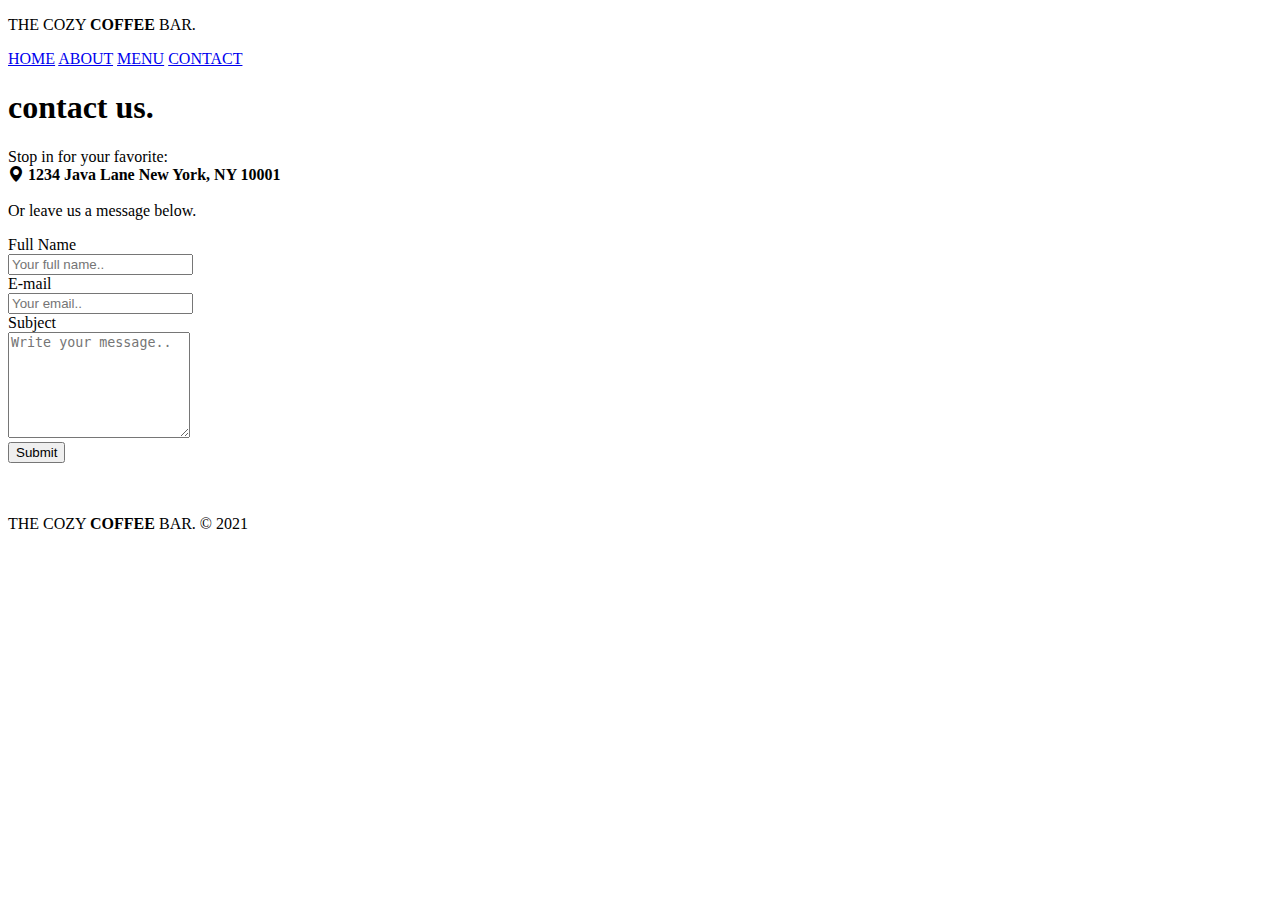
==== contact.html @ 7c9c13d2 "Add files via upload" ====
<!DOCTYPE html>
<html>
    <head>
        <meta name="viewport" content="width=device-width, initial-scale=1.0">
        <link rel="stylesheet" href="../css/contact.css">
        <!--Google Fonts-->
        <link href="https://fonts.googleapis.com/css2?family=Sanchez&family=Spartan:wght@800;900&display=swap" rel="stylesheet">  
        <link rel="stylesheet" href="https://cdn.jsdelivr.net/npm/bootstrap-icons@1.6.1/font/bootstrap-icons.css">
        <!--Title-->
        <title> THE COZY COFFEE BAR.</title>
    </head>
    <body>
        
 <!--Navigation Container-->
 <div class="container">
    <!--Logo-->
   <div class="logo">
       <p>THE COZY <b>COFFEE</b> BAR.</p>
    </div>
    <!--Navigation Links-->
    <div class="navigation">
        <a href="../index.html">HOME</a>
        <a href="../about.html">ABOUT</a>
        <a href="../menu.html">MENU</a>
        <a href="../contact.html">CONTACT</a>
    </div>
</div>

<!--Contact/Location-->
<div class="contact">
      <h1>contact us.</h1>
      <p>Stop in for your favorite: 
          <br>
          <i class="bi bi-geo-alt-fill"></i><b> 1234 Java Lane New York, NY 10001</b>
        <br>
        <br>
        Or leave us a message below.</p>
      <form action="action_page.php">
        <label for="fname">Full Name</label>
        <br>
        <input type="text" id="fname" name="firstname" placeholder="Your full name.."><br>
        <label for="email">E-mail</label>
        <br>
        <input type="text" id="email" name="email" placeholder="Your email.."><br>
        <label for="subject">Subject</label>
        <br>
        <textarea id="subject" name="subject" placeholder="Write your message.." style="height:100px"></textarea><br>
        <input type="submit" value="Submit">
      </form>
  </div>
</div>
<br>
<br>
  <!--Footer-->
  <div class="footer">
    <p>THE COZY <b>COFFEE</b> BAR. &copy; 2021</p>
  </div>


</body>
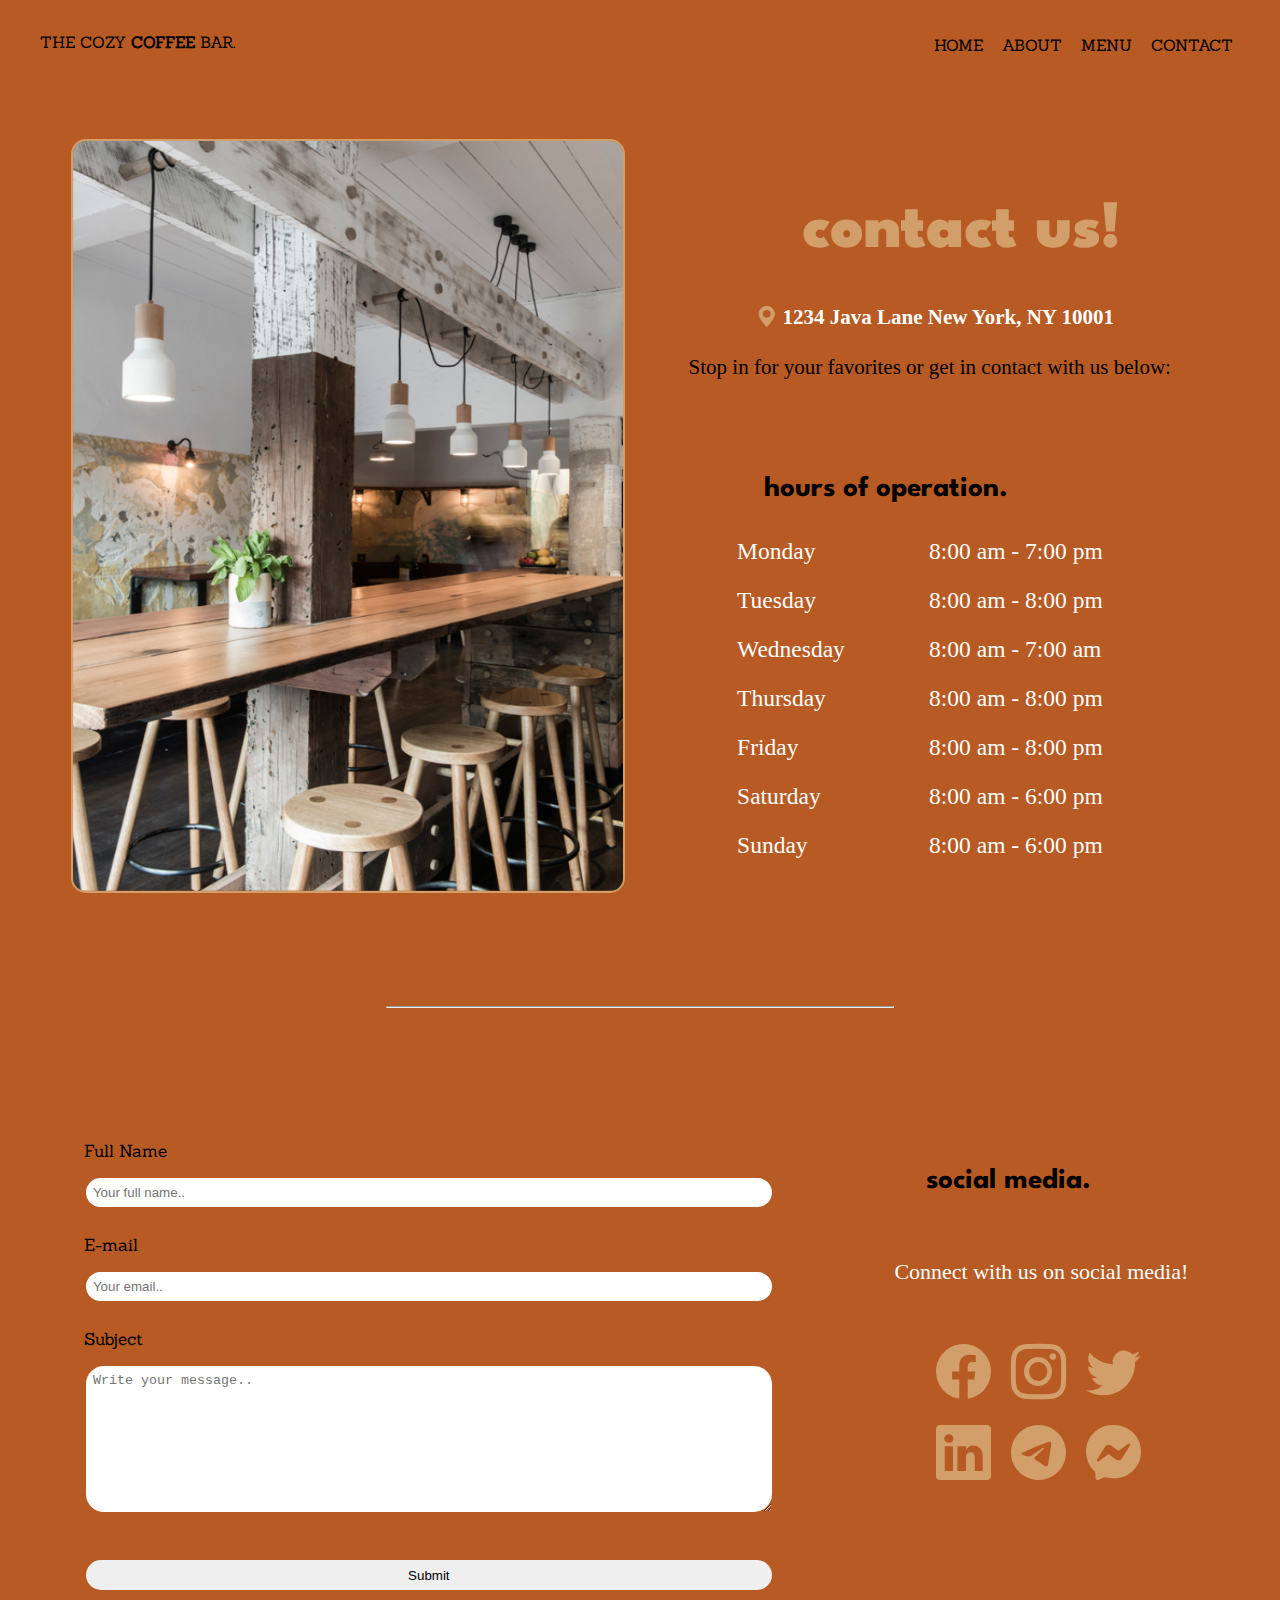
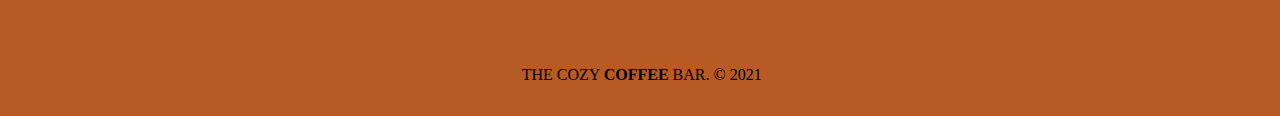
==== commit 7037a7df: "Add files via upload" ====
--- a/contact.html
+++ b/contact.html
@@ -1,40 +1,87 @@
 <!DOCTYPE html>
 <html>
-    <head>
-        <meta name="viewport" content="width=device-width, initial-scale=1.0">
-        <link rel="stylesheet" href="../css/contact.css">
-        <!--Google Fonts-->
-        <link href="https://fonts.googleapis.com/css2?family=Sanchez&family=Spartan:wght@800;900&display=swap" rel="stylesheet">  
-        <link rel="stylesheet" href="https://cdn.jsdelivr.net/npm/bootstrap-icons@1.6.1/font/bootstrap-icons.css">
-        <!--Title-->
-        <title> THE COZY COFFEE BAR.</title>
-    </head>
-    <body>
-        
- <!--Navigation Container-->
- <div class="container">
+<head>
+  <meta name="viewport" content="width=device-width, initial-scale=1.0">
+  <link rel="stylesheet" href="../css/contact.css">
+  <!--Google Fonts-->
+  <link href="https://fonts.googleapis.com/css2?family=Sanchez&family=Spartan:wght@800;900&display=swap"
+    rel="stylesheet">
+  <!--Boostrap-->
+  <link rel="stylesheet" href="https://cdn.jsdelivr.net/npm/bootstrap-icons@1.6.1/font/bootstrap-icons.css">
+  <!--Title-->
+  <title> THE COZY COFFEE BAR.</title>
+</head>
+
+<body>
+  <!--Navigation Container-->
+  <div class="container">
     <!--Logo-->
-   <div class="logo">
-       <p>THE COZY <b>COFFEE</b> BAR.</p>
+    <div class="logo">
+      <p>THE COZY <b>COFFEE</b> BAR.</p>
     </div>
     <!--Navigation Links-->
     <div class="navigation">
-        <a href="../index.html">HOME</a>
-        <a href="../about.html">ABOUT</a>
-        <a href="../menu.html">MENU</a>
-        <a href="../contact.html">CONTACT</a>
+      <a href="../index.html">HOME</a>
+      <a href="../index.html#about-section">ABOUT</a>
+      <a href="../menu.html">MENU</a>
+      <a href="../contact.html">CONTACT</a>
     </div>
-</div>
+  </div>
 
-<!--Contact/Location-->
-<div class="contact">
-      <h1>contact us.</h1>
-      <p>Stop in for your favorite: 
-          <br>
-          <i class="bi bi-geo-alt-fill"></i><b> 1234 Java Lane New York, NY 10001</b>
-        <br>
-        <br>
-        Or leave us a message below.</p>
+
+  <img src="../images/main/4.png" alt="coffee shop image">
+
+  <div class="contact">
+    <h1>contact us!</h1>
+    <p class="one">
+      <i class="bi bi-geo-alt-fill"></i><b> 1234 Java Lane New York, NY 10001</b>
+    </p>
+    <p class="two">Stop in for your favorites or get in contact with us below:</p>
+  </div>
+
+  <!--Hours of Operation-->
+  <div class="hours">
+    <h2>hours of operation.</h2>
+    <table>
+      <tr>
+        <td>Monday</td>
+        <td>8:00 am - 7:00 pm</td>
+      </tr>
+      <tr>
+        <td>Tuesday</td>
+        <td>8:00 am - 8:00 pm</td>
+      </tr>
+      <tr>
+        <td>Wednesday</td>
+        <td>8:00 am - 7:00 am</td>
+      </tr>
+      <tr>
+        <td>Thursday</td>
+        <td>8:00 am - 8:00 pm</td>
+      </tr>
+      <tr>
+        <td>Friday</td>
+        <td>8:00 am - 8:00 pm</td>
+      </tr>
+      <tr>
+        <td>Saturday</td>
+        <td>8:00 am - 6:00 pm</td>
+      </tr>
+      <tr>
+        <td>Sunday</td>
+        <td>8:00 am - 6:00 pm</td>
+      </tr>
+    </table>
+  </div>
+  <br>
+  <br>
+  <!--Horizontal line-->
+  <hr>
+
+  <br>
+  <div class="wrapper">
+    <!--Contact Form-->
+    <div class="first">
       <form action="action_page.php">
         <label for="fname">Full Name</label>
         <br>
@@ -44,17 +91,32 @@
         <input type="text" id="email" name="email" placeholder="Your email.."><br>
         <label for="subject">Subject</label>
         <br>
-        <textarea id="subject" name="subject" placeholder="Write your message.." style="height:100px"></textarea><br>
+        <textarea id="subject" name="subject" placeholder="Write your message.." style="height:150px"></textarea><br>
         <input type="submit" value="Submit">
       </form>
+    </div>
+
+    <!--Social Media -->
+    <div class="second">
+      <h2>social media.</h2>
+      <br>
+      <p>Connect with us on social media!</p>
+      <br>
+      <br>
+      <!--Icons-->
+      <i class="bi bi-facebook"></i>
+      <i class="bi bi-instagram"></i>
+      <i class="bi bi-twitter"></i>
+      <br>
+      <br>
+      <i class="bi bi-linkedin"></i>
+      <i class="bi bi-telegram"></i>
+      <i class="bi bi-messenger"></i>
+    </div>
   </div>
-</div>
-<br>
-<br>
+
   <!--Footer-->
   <div class="footer">
     <p>THE COZY <b>COFFEE</b> BAR. &copy; 2021</p>
   </div>
-
-
 </body>--- a/css/contact.css
+++ b/css/contact.css
@@ -0,0 +1,163 @@
+/*Menu Page CSS*/
+body {
+    background-color: #b85a23;
+    background-size: 95%;
+    background-repeat: no-repeat;
+}
+
+/*Image*/
+img{
+    border: 2.5px solid #d29e69;
+     border-radius: 15px;
+    width: 550px;
+    height: 750px;
+    margin-left: 5%;
+    margin-top: 6%;
+}
+
+/*Navigation Bar Container*/
+.container { 
+    font-family: 'Sanchez', serif;
+    font-size: 15.5px; 
+    margin-left: 7%;
+    width: 85%;
+    padding: 8px;
+    text-transform: none;
+}
+
+.container .navigation {
+    text-align: right;
+    text-decoration: none;
+    margin-right: -5%;
+    margin-top: -3%;
+    word-spacing: 14px;
+}
+
+.container .logo p{
+    margin-left: -6%;
+}
+
+.contact .bi {
+    color: #d29e69;
+}
+
+.navigation a{
+    color: #000000;
+    text-decoration: none;
+}
+
+.navigation a:hover{
+    color: #d29e69;
+  }
+
+  /*Contact Div*/
+.contact{
+    text-align: right;
+  }
+
+.contact h1{
+    color: #d29e69;
+    font-family: 'Spartan', sans-serif;
+    font-weight: 900;
+    font-size: 65px;
+    margin-top: -55%;
+    margin-right: 12%;
+}
+
+.contact .one, .two{
+    font-size: 21px;
+    margin-top: 2%;
+}
+
+.contact .one{
+    color: #ffffff;
+    margin-right: 12.5%; 
+}
+
+.contact .two{
+    margin-right: 8%;
+}
+
+/* Hours*/
+.hours {
+    float: right;
+    font-size: 23.5px;
+    padding: 3%;
+    margin-top: -5%;
+    text-align: justify;
+}
+
+.hours h2{
+    color:#000000;
+    font-family: 'Spartan', sans-serif;
+    font-size: 29px;
+    margin-top: 20%;
+    margin-left: 6%;
+}
+
+.hours table{
+    color: #ffffff;
+    width: 500px;
+    line-height: 45px;
+}
+
+/*Horizontal line*/
+hr{
+    margin-top: 45%;
+    margin-bottom: 1%;
+    width: 40%;
+}
+
+/*Form*/
+.first {
+   font-family: 'Sanchez', serif;
+   font-size: 17px;
+   margin-left: 6%;
+   margin-top: 8%;
+   width: 710px;
+}
+
+.first input, textarea{
+    border: 2.5px solid #b85a23;
+    border-radius: 20px;
+    box-sizing: border-box; /* Make sure that padding and width stays in place */
+    margin-top: 2%;
+    margin-bottom: 3.5%;
+    padding: 1%;
+    resize: vertical; /* Allow the user to vertically resize the textarea (not horizontally) */
+    width:690px;
+}
+
+/*Social Media*/
+.second{
+    float: right;
+    width: 320px;
+}
+.second h2{
+    color: #000000;
+    font-family: 'Spartan', sans-serif;
+    font-size: 29px;
+    margin-top: -140%;
+    margin-left: -8%;
+}
+.second p{
+    color: #ffffff;
+    font-size: 22px;
+    margin-left: -18%;
+}
+.second .bi{
+    color: #d29e69;
+    font-size: 55px;
+    margin-left: -15%;
+    margin-top: -50%;
+    padding: 10%;
+}
+
+/*Footer*/
+.footer{
+    margin-top: 2%;
+    margin-left: 7%;
+    width: 85%;
+    padding: 8px;
+    text-align: center;
+}